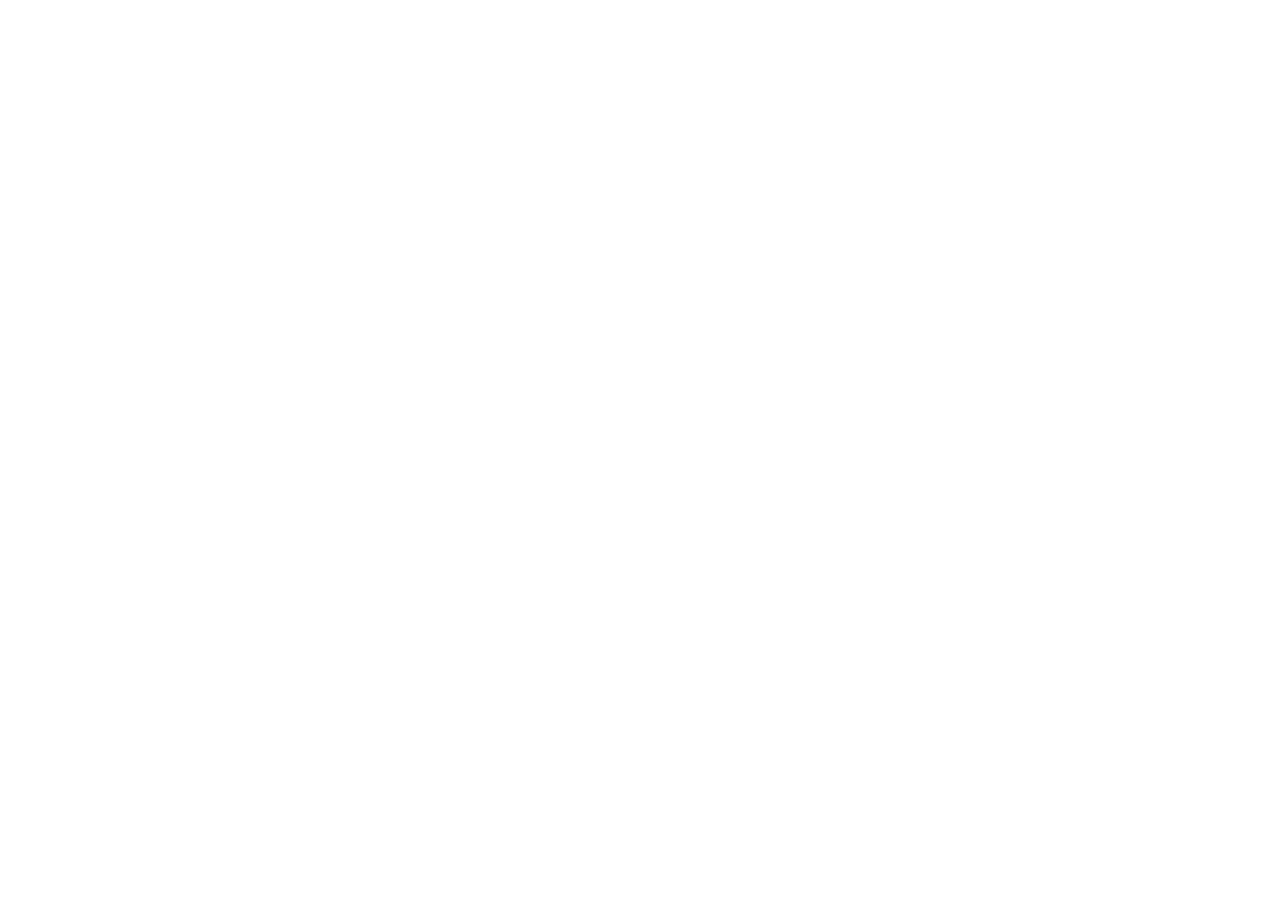
==== login.html @ f7ea00da "init project" ====
<!DOCTYPE html>
<html lang="en">

<head>
    <meta charset="UTF-8" />
    <meta name="viewport" content="width=device-width, initial-scale=1.0" />
    <meta http-equiv="X-UA-Compatible" content="ie=edge" />
    <title>Document</title>
</head>

<body></body>

</html>
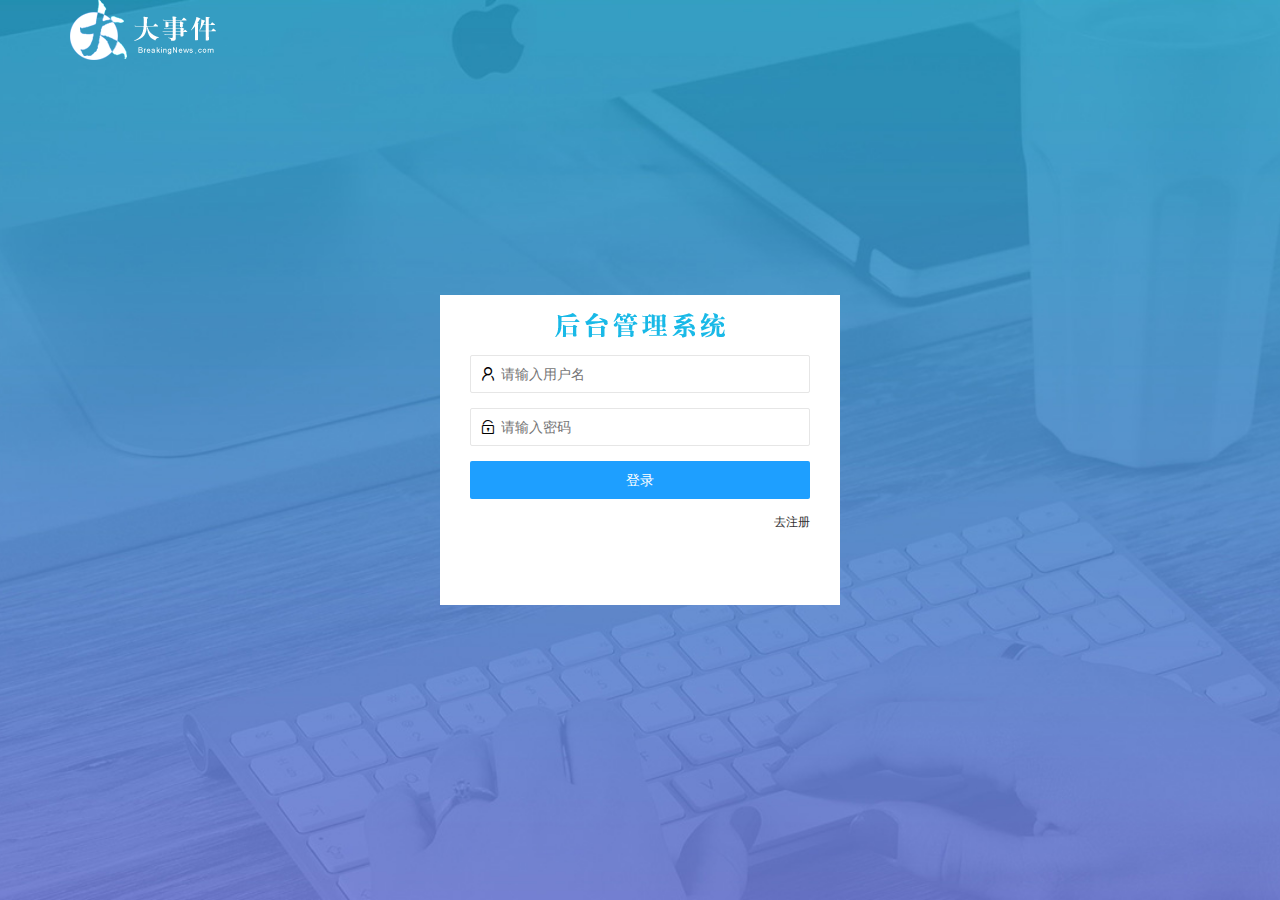
==== commit a73afab7: "完成了登录和注册功能" ====
--- a/login.html
+++ b/login.html
@@ -6,8 +6,70 @@
     <meta name="viewport" content="width=device-width, initial-scale=1.0" />
     <meta http-equiv="X-UA-Compatible" content="ie=edge" />
     <title>Document</title>
+    <link rel="stylesheet" href="./assets/lib/layui/css/layui.css" />
+    <link rel="stylesheet" href="./assets/fonts/iconfont.css" />
+    <link rel="stylesheet" href="./assets/css/login.css" />
 </head>
 
-<body></body>
+<body>
+    <div class="layui-main">
+        <img src="./assets/images/logo.png" alt="" />
+    </div>
+    <div class="loginAndRegBox">
+        <div class="box-title"></div>
+        <!-- 登录的div -->
+        <div class="login-box">
+            <form class="layui-form" action="" id="form-login">
+                <div class="layui-form-item">
+                    <i class="layui-icon layui-icon-username"></i>
+                    <input type="text" name="username" required lay-verify="required|username" placeholder="请输入用户名" autocomplete="off" class="layui-input" />
+                </div>
+                <div class="layui-form-item">
+                    <i class="layui-icon layui-icon-password"></i>
+                    <input type="password" name="password" required lay-verify="required|pass" placeholder="请输入密码" autocomplete="off" class="layui-input" />
+                </div>
+                <div class="layui-form-item">
+                    <button type="layui-btn" class="layui-btn layui-btn-fluid layui-btn-normal" lay-submit>
+                            登录
+                        </button>
+                </div>
+                <div class="layui-form-item" id="links">
+                    <a href="javascript:;" id="link_reg">去注册</a>
+                </div>
+            </form>
+        </div>
+        <!-- 注册的div -->
+        <div class="reg-box">
+            <form class="layui-form" id="form-reg">
+                <div class="layui-form-item">
+                    <i class="layui-icon layui-icon-username"></i>
+
+                    <input type="text" name="username" required lay-verify="required|username" placeholder="请输入用户名" autocomplete="off" class="layui-input" />
+                </div>
+                <div class="layui-form-item">
+                    <i class="layui-icon layui-icon-password"></i>
+
+                    <input type="password" name="password" required lay-verify="required|pass" placeholder="请输入密码" autocomplete="off" class="layui-input" />
+                </div>
+                <div class="layui-form-item">
+                    <i class="layui-icon layui-icon-password"></i>
+
+                    <input type="password" name="repassword" required lay-verify="required|pass|repass" placeholder="请再次输入密码" autocomplete="off" class="layui-input" />
+                </div>
+                <div class="layui-form-item">
+                    <button type="layui-btn" class="layui-btn layui-btn-fluid layui-btn-normal" lay-submit>
+                            注册
+                        </button>
+                </div>
+                <div class="layui-form-item" id="links">
+                    <a href="javascript:;" id="link_login">去登录</a>
+                </div>
+            </form>
+        </div>
+    </div>
+    <script src="./assets/lib/layui/layui.all.js"></script>
+    <script src="./assets/lib/jquery.js"></script>
+    <script src="./assets/js/login.js"></script>
+</body>
 
 </html>--- a/assets/lib/layui/css/layui.css
+++ b/assets/lib/layui/css/layui.css
@@ -0,0 +1,2 @@
+/** layui-v2.5.5 MIT License By https://www.layui.com */
+ .layui-inline,img{display:inline-block;vertical-align:middle}h1,h2,h3,h4,h5,h6{font-weight:400}.layui-edge,.layui-header,.layui-inline,.layui-main{position:relative}.layui-body,.layui-edge,.layui-elip{overflow:hidden}.layui-btn,.layui-edge,.layui-inline,img{vertical-align:middle}.layui-btn,.layui-disabled,.layui-icon,.layui-unselect{-moz-user-select:none;-webkit-user-select:none;-ms-user-select:none}.layui-elip,.layui-form-checkbox span,.layui-form-pane .layui-form-label{text-overflow:ellipsis;white-space:nowrap}.layui-breadcrumb,.layui-tree-btnGroup{visibility:hidden}blockquote,body,button,dd,div,dl,dt,form,h1,h2,h3,h4,h5,h6,input,li,ol,p,pre,td,textarea,th,ul{margin:0;padding:0;-webkit-tap-highlight-color:rgba(0,0,0,0)}a:active,a:hover{outline:0}img{border:none}li{list-style:none}table{border-collapse:collapse;border-spacing:0}h4,h5,h6{font-size:100%}button,input,optgroup,option,select,textarea{font-family:inherit;font-size:inherit;font-style:inherit;font-weight:inherit;outline:0}pre{white-space:pre-wrap;white-space:-moz-pre-wrap;white-space:-pre-wrap;white-space:-o-pre-wrap;word-wrap:break-word}body{line-height:24px;font:14px Helvetica Neue,Helvetica,PingFang SC,Tahoma,Arial,sans-serif}hr{height:1px;margin:10px 0;border:0;clear:both}a{color:#333;text-decoration:none}a:hover{color:#777}a cite{font-style:normal;*cursor:pointer}.layui-border-box,.layui-border-box *{box-sizing:border-box}.layui-box,.layui-box *{box-sizing:content-box}.layui-clear{clear:both;*zoom:1}.layui-clear:after{content:'\20';clear:both;*zoom:1;display:block;height:0}.layui-inline{*display:inline;*zoom:1}.layui-edge{display:inline-block;width:0;height:0;border-width:6px;border-style:dashed;border-color:transparent}.layui-edge-top{top:-4px;border-bottom-color:#999;border-bottom-style:solid}.layui-edge-right{border-left-color:#999;border-left-style:solid}.layui-edge-bottom{top:2px;border-top-color:#999;border-top-style:solid}.layui-edge-left{border-right-color:#999;border-right-style:solid}.layui-disabled,.layui-disabled:hover{color:#d2d2d2!important;cursor:not-allowed!important}.layui-circle{border-radius:100%}.layui-show{display:block!important}.layui-hide{display:none!important}@font-face{font-family:layui-icon;src:url(../font/iconfont.eot?v=250);src:url(../font/iconfont.eot?v=250#iefix) format('embedded-opentype'),url(../font/iconfont.woff2?v=250) format('woff2'),url(../font/iconfont.woff?v=250) format('woff'),url(../font/iconfont.ttf?v=250) format('truetype'),url(../font/iconfont.svg?v=250#layui-icon) format('svg')}.layui-icon{font-family:layui-icon!important;font-size:16px;font-style:normal;-webkit-font-smoothing:antialiased;-moz-osx-font-smoothing:grayscale}.layui-icon-reply-fill:before{content:"\e611"}.layui-icon-set-fill:before{content:"\e614"}.layui-icon-menu-fill:before{content:"\e60f"}.layui-icon-search:before{content:"\e615"}.layui-icon-share:before{content:"\e641"}.layui-icon-set-sm:before{content:"\e620"}.layui-icon-engine:before{content:"\e628"}.layui-icon-close:before{content:"\1006"}.layui-icon-close-fill:before{content:"\1007"}.layui-icon-chart-screen:before{content:"\e629"}.layui-icon-star:before{content:"\e600"}.layui-icon-circle-dot:before{content:"\e617"}.layui-icon-chat:before{content:"\e606"}.layui-icon-release:before{content:"\e609"}.layui-icon-list:before{content:"\e60a"}.layui-icon-chart:before{content:"\e62c"}.layui-icon-ok-circle:before{content:"\1005"}.layui-icon-layim-theme:before{content:"\e61b"}.layui-icon-table:before{content:"\e62d"}.layui-icon-right:before{content:"\e602"}.layui-icon-left:before{content:"\e603"}.layui-icon-cart-simple:before{content:"\e698"}.layui-icon-face-cry:before{content:"\e69c"}.layui-icon-face-smile:before{content:"\e6af"}.layui-icon-survey:before{content:"\e6b2"}.layui-icon-tree:before{content:"\e62e"}.layui-icon-upload-circle:before{content:"\e62f"}.layui-icon-add-circle:before{content:"\e61f"}.layui-icon-download-circle:before{content:"\e601"}.layui-icon-templeate-1:before{content:"\e630"}.layui-icon-util:before{content:"\e631"}.layui-icon-face-surprised:before{content:"\e664"}.layui-icon-edit:before{content:"\e642"}.layui-icon-speaker:before{content:"\e645"}.layui-icon-down:before{content:"\e61a"}.layui-icon-file:before{content:"\e621"}.layui-icon-layouts:before{content:"\e632"}.layui-icon-rate-half:before{content:"\e6c9"}.layui-icon-add-circle-fine:before{content:"\e608"}.layui-icon-prev-circle:before{content:"\e633"}.layui-icon-read:before{content:"\e705"}.layui-icon-404:before{content:"\e61c"}.layui-icon-carousel:before{content:"\e634"}.layui-icon-help:before{content:"\e607"}.layui-icon-code-circle:before{content:"\e635"}.layui-icon-water:before{content:"\e636"}.layui-icon-username:before{content:"\e66f"}.layui-icon-find-fill:before{content:"\e670"}.layui-icon-about:before{content:"\e60b"}.layui-icon-location:before{content:"\e715"}.layui-icon-up:before{content:"\e619"}.layui-icon-pause:before{content:"\e651"}.layui-icon-date:before{content:"\e637"}.layui-icon-layim-uploadfile:before{content:"\e61d"}.layui-icon-delete:before{content:"\e640"}.layui-icon-play:before{content:"\e652"}.layui-icon-top:before{content:"\e604"}.layui-icon-friends:before{content:"\e612"}.layui-icon-refresh-3:before{content:"\e9aa"}.layui-icon-ok:before{content:"\e605"}.layui-icon-layer:before{content:"\e638"}.layui-icon-face-smile-fine:before{content:"\e60c"}.layui-icon-dollar:before{content:"\e659"}.layui-icon-group:before{content:"\e613"}.layui-icon-layim-download:before{content:"\e61e"}.layui-icon-picture-fine:before{content:"\e60d"}.layui-icon-link:before{content:"\e64c"}.layui-icon-diamond:before{content:"\e735"}.layui-icon-log:before{content:"\e60e"}.layui-icon-rate-solid:before{content:"\e67a"}.layui-icon-fonts-del:before{content:"\e64f"}.layui-icon-unlink:before{content:"\e64d"}.layui-icon-fonts-clear:before{content:"\e639"}.layui-icon-triangle-r:before{content:"\e623"}.layui-icon-circle:before{content:"\e63f"}.layui-icon-radio:before{content:"\e643"}.layui-icon-align-center:before{content:"\e647"}.layui-icon-align-right:before{content:"\e648"}.layui-icon-align-left:before{content:"\e649"}.layui-icon-loading-1:before{content:"\e63e"}.layui-icon-return:before{content:"\e65c"}.layui-icon-fonts-strong:before{content:"\e62b"}.layui-icon-upload:before{content:"\e67c"}.layui-icon-dialogue:before{content:"\e63a"}.layui-icon-video:before{content:"\e6ed"}.layui-icon-headset:before{content:"\e6fc"}.layui-icon-cellphone-fine:before{content:"\e63b"}.layui-icon-add-1:before{content:"\e654"}.layui-icon-face-smile-b:before{content:"\e650"}.layui-icon-fonts-html:before{content:"\e64b"}.layui-icon-form:before{content:"\e63c"}.layui-icon-cart:before{content:"\e657"}.layui-icon-camera-fill:before{content:"\e65d"}.layui-icon-tabs:before{content:"\e62a"}.layui-icon-fonts-code:before{content:"\e64e"}.layui-icon-fire:before{content:"\e756"}.layui-icon-set:before{content:"\e716"}.layui-icon-fonts-u:before{content:"\e646"}.layui-icon-triangle-d:before{content:"\e625"}.layui-icon-tips:before{content:"\e702"}.layui-icon-picture:before{content:"\e64a"}.layui-icon-more-vertical:before{content:"\e671"}.layui-icon-flag:before{content:"\e66c"}.layui-icon-loading:before{content:"\e63d"}.layui-icon-fonts-i:before{content:"\e644"}.layui-icon-refresh-1:before{content:"\e666"}.layui-icon-rmb:before{content:"\e65e"}.layui-icon-home:before{content:"\e68e"}.layui-icon-user:before{content:"\e770"}.layui-icon-notice:before{content:"\e667"}.layui-icon-login-weibo:before{content:"\e675"}.layui-icon-voice:before{content:"\e688"}.layui-icon-upload-drag:before{content:"\e681"}.layui-icon-login-qq:before{content:"\e676"}.layui-icon-snowflake:before{content:"\e6b1"}.layui-icon-file-b:before{content:"\e655"}.layui-icon-template:before{content:"\e663"}.layui-icon-auz:before{content:"\e672"}.layui-icon-console:before{content:"\e665"}.layui-icon-app:before{content:"\e653"}.layui-icon-prev:before{content:"\e65a"}.layui-icon-website:before{content:"\e7ae"}.layui-icon-next:before{content:"\e65b"}.layui-icon-component:before{content:"\e857"}.layui-icon-more:before{content:"\e65f"}.layui-icon-login-wechat:before{content:"\e677"}.layui-icon-shrink-right:before{content:"\e668"}.layui-icon-spread-left:before{content:"\e66b"}.layui-icon-camera:before{content:"\e660"}.layui-icon-note:before{content:"\e66e"}.layui-icon-refresh:before{content:"\e669"}.layui-icon-female:before{content:"\e661"}.layui-icon-male:before{content:"\e662"}.layui-icon-password:before{content:"\e673"}.layui-icon-senior:before{content:"\e674"}.layui-icon-theme:before{content:"\e66a"}.layui-icon-tread:before{content:"\e6c5"}.layui-icon-praise:before{content:"\e6c6"}.layui-icon-star-fill:before{content:"\e658"}.layui-icon-rate:before{content:"\e67b"}.layui-icon-template-1:before{content:"\e656"}.layui-icon-vercode:before{content:"\e679"}.layui-icon-cellphone:before{content:"\e678"}.layui-icon-screen-full:before{content:"\e622"}.layui-icon-screen-restore:before{content:"\e758"}.layui-icon-cols:before{content:"\e610"}.layui-icon-export:before{content:"\e67d"}.layui-icon-print:before{content:"\e66d"}.layui-icon-slider:before{content:"\e714"}.layui-icon-addition:before{content:"\e624"}.layui-icon-subtraction:before{content:"\e67e"}.layui-icon-service:before{content:"\e626"}.layui-icon-transfer:before{content:"\e691"}.layui-main{width:1140px;margin:0 auto}.layui-header{z-index:1000;height:60px}.layui-header a:hover{transition:all .5s;-webkit-transition:all .5s}.layui-side{position:fixed;left:0;top:0;bottom:0;z-index:999;width:200px;overflow-x:hidden}.layui-side-scroll{position:relative;width:220px;height:100%;overflow-x:hidden}.layui-body{position:absolute;left:200px;right:0;top:0;bottom:0;z-index:998;width:auto;overflow-y:auto;box-sizing:border-box}.layui-layout-body{overflow:hidden}.layui-layout-admin .layui-header{background-color:#23262E}.layui-layout-admin .layui-side{top:60px;width:200px;overflow-x:hidden}.layui-layout-admin .layui-body{position:fixed;top:60px;bottom:44px}.layui-layout-admin .layui-main{width:auto;margin:0 15px}.layui-layout-admin .layui-footer{position:fixed;left:200px;right:0;bottom:0;height:44px;line-height:44px;padding:0 15px;background-color:#eee}.layui-layout-admin .layui-logo{position:absolute;left:0;top:0;width:200px;height:100%;line-height:60px;text-align:center;color:#009688;font-size:16px}.layui-layout-admin .layui-header .layui-nav{background:0 0}.layui-layout-left{position:absolute!important;left:200px;top:0}.layui-layout-right{position:absolute!important;right:0;top:0}.layui-container{position:relative;margin:0 auto;padding:0 15px;box-sizing:border-box}.layui-fluid{position:relative;margin:0 auto;padding:0 15px}.layui-row:after,.layui-row:before{content:'';display:block;clear:both}.layui-col-lg1,.layui-col-lg10,.layui-col-lg11,.layui-col-lg12,.layui-col-lg2,.layui-col-lg3,.layui-col-lg4,.layui-col-lg5,.layui-col-lg6,.layui-col-lg7,.layui-col-lg8,.layui-col-lg9,.layui-col-md1,.layui-col-md10,.layui-col-md11,.layui-col-md12,.layui-col-md2,.layui-col-md3,.layui-col-md4,.layui-col-md5,.layui-col-md6,.layui-col-md7,.layui-col-md8,.layui-col-md9,.layui-col-sm1,.layui-col-sm10,.layui-col-sm11,.layui-col-sm12,.layui-col-sm2,.layui-col-sm3,.layui-col-sm4,.layui-col-sm5,.layui-col-sm6,.layui-col-sm7,.layui-col-sm8,.layui-col-sm9,.layui-col-xs1,.layui-col-xs10,.layui-col-xs11,.layui-col-xs12,.layui-col-xs2,.layui-col-xs3,.layui-col-xs4,.layui-col-xs5,.layui-col-xs6,.layui-col-xs7,.layui-col-xs8,.layui-col-xs9{position:relative;display:block;box-sizing:border-box}.layui-col-xs1,.layui-col-xs10,.layui-col-xs11,.layui-col-xs12,.layui-col-xs2,.layui-col-xs3,.layui-col-xs4,.layui-col-xs5,.layui-col-xs6,.layui-col-xs7,.layui-col-xs8,.layui-col-xs9{float:left}.layui-col-xs1{width:8.33333333%}.layui-col-xs2{width:16.66666667%}.layui-col-xs3{width:25%}.layui-col-xs4{width:33.33333333%}.layui-col-xs5{width:41.66666667%}.layui-col-xs6{width:50%}.layui-col-xs7{width:58.33333333%}.layui-col-xs8{width:66.66666667%}.layui-col-xs9{width:75%}.layui-col-xs10{width:83.33333333%}.layui-col-xs11{width:91.66666667%}.layui-col-xs12{width:100%}.layui-col-xs-offset1{margin-left:8.33333333%}.layui-col-xs-offset2{margin-left:16.66666667%}.layui-col-xs-offset3{margin-left:25%}.layui-col-xs-offset4{margin-left:33.33333333%}.layui-col-xs-offset5{margin-left:41.66666667%}.layui-col-xs-offset6{margin-left:50%}.layui-col-xs-offset7{margin-left:58.33333333%}.layui-col-xs-offset8{margin-left:66.66666667%}.layui-col-xs-offset9{margin-left:75%}.layui-col-xs-offset10{margin-left:83.33333333%}.layui-col-xs-offset11{margin-left:91.66666667%}.layui-col-xs-offset12{margin-left:100%}@media screen and (max-width:768px){.layui-hide-xs{display:none!important}.layui-show-xs-block{display:block!important}.layui-show-xs-inline{display:inline!important}.layui-show-xs-inline-block{display:inline-block!important}}@media screen and (min-width:768px){.layui-container{width:750px}.layui-hide-sm{display:none!important}.layui-show-sm-block{display:block!important}.layui-show-sm-inline{display:inline!important}.layui-show-sm-inline-block{display:inline-block!important}.layui-col-sm1,.layui-col-sm10,.layui-col-sm11,.layui-col-sm12,.layui-col-sm2,.layui-col-sm3,.layui-col-sm4,.layui-col-sm5,.layui-col-sm6,.layui-col-sm7,.layui-col-sm8,.layui-col-sm9{float:left}.layui-col-sm1{width:8.33333333%}.layui-col-sm2{width:16.66666667%}.layui-col-sm3{width:25%}.layui-col-sm4{width:33.33333333%}.layui-col-sm5{width:41.66666667%}.layui-col-sm6{width:50%}.layui-col-sm7{width:58.33333333%}.layui-col-sm8{width:66.66666667%}.layui-col-sm9{width:75%}.layui-col-sm10{width:83.33333333%}.layui-col-sm11{width:91.66666667%}.layui-col-sm12{width:100%}.layui-col-sm-offset1{margin-left:8.33333333%}.layui-col-sm-offset2{margin-left:16.66666667%}.layui-col-sm-offset3{margin-left:25%}.layui-col-sm-offset4{margin-left:33.33333333%}.layui-col-sm-offset5{margin-left:41.66666667%}.layui-col-sm-offset6{margin-left:50%}.layui-col-sm-offset7{margin-left:58.33333333%}.layui-col-sm-offset8{margin-left:66.66666667%}.layui-col-sm-offset9{margin-left:75%}.layui-col-sm-offset10{margin-left:83.33333333%}.layui-col-sm-offset11{margin-left:91.66666667%}.layui-col-sm-offset12{margin-left:100%}}@media screen and (min-width:992px){.layui-container{width:970px}.layui-hide-md{display:none!important}.layui-show-md-block{display:block!important}.layui-show-md-inline{display:inline!important}.layui-show-md-inline-block{display:inline-block!important}.layui-col-md1,.layui-col-md10,.layui-col-md11,.layui-col-md12,.layui-col-md2,.layui-col-md3,.layui-col-md4,.layui-col-md5,.layui-col-md6,.layui-col-md7,.layui-col-md8,.layui-col-md9{float:left}.layui-col-md1{width:8.33333333%}.layui-col-md2{width:16.66666667%}.layui-col-md3{width:25%}.layui-col-md4{width:33.33333333%}.layui-col-md5{width:41.66666667%}.layui-col-md6{width:50%}.layui-col-md7{width:58.33333333%}.layui-col-md8{width:66.66666667%}.layui-col-md9{width:75%}.layui-col-md10{width:83.33333333%}.layui-col-md11{width:91.66666667%}.layui-col-md12{width:100%}.layui-col-md-offset1{margin-left:8.33333333%}.layui-col-md-offset2{margin-left:16.66666667%}.layui-col-md-offset3{margin-left:25%}.layui-col-md-offset4{margin-left:33.33333333%}.layui-col-md-offset5{margin-left:41.66666667%}.layui-col-md-offset6{margin-left:50%}.layui-col-md-offset7{margin-left:58.33333333%}.layui-col-md-offset8{margin-left:66.66666667%}.layui-col-md-offset9{margin-left:75%}.layui-col-md-offset10{margin-left:83.33333333%}.layui-col-md-offset11{margin-left:91.66666667%}.layui-col-md-offset12{margin-left:100%}}@media screen and (min-width:1200px){.layui-container{width:1170px}.layui-hide-lg{display:none!important}.layui-show-lg-block{display:block!important}.layui-show-lg-inline{display:inline!important}.layui-show-lg-inline-block{display:inline-block!important}.layui-col-lg1,.layui-col-lg10,.layui-col-lg11,.layui-col-lg12,.layui-col-lg2,.layui-col-lg3,.layui-col-lg4,.layui-col-lg5,.layui-col-lg6,.layui-col-lg7,.layui-col-lg8,.layui-col-lg9{float:left}.layui-col-lg1{width:8.33333333%}.layui-col-lg2{width:16.66666667%}.layui-col-lg3{width:25%}.layui-col-lg4{width:33.33333333%}.layui-col-lg5{width:41.66666667%}.layui-col-lg6{width:50%}.layui-col-lg7{width:58.33333333%}.layui-col-lg8{width:66.66666667%}.layui-col-lg9{width:75%}.layui-col-lg10{width:83.33333333%}.layui-col-lg11{width:91.66666667%}.layui-col-lg12{width:100%}.layui-col-lg-offset1{margin-left:8.33333333%}.layui-col-lg-offset2{margin-left:16.66666667%}.layui-col-lg-offset3{margin-left:25%}.layui-col-lg-offset4{margin-left:33.33333333%}.layui-col-lg-offset5{margin-left:41.66666667%}.layui-col-lg-offset6{margin-left:50%}.layui-col-lg-offset7{margin-left:58.33333333%}.layui-col-lg-offset8{margin-left:66.66666667%}.layui-col-lg-offset9{margin-left:75%}.layui-col-lg-offset10{margin-left:83.33333333%}.layui-col-lg-offset11{margin-left:91.66666667%}.layui-col-lg-offset12{margin-left:100%}}.layui-col-space1{margin:-.5px}.layui-col-space1>*{padding:.5px}.layui-col-space3{margin:-1.5px}.layui-col-space3>*{padding:1.5px}.layui-col-space5{margin:-2.5px}.layui-col-space5>*{padding:2.5px}.layui-col-space8{margin:-3.5px}.layui-col-space8>*{padding:3.5px}.layui-col-space10{margin:-5px}.layui-col-space10>*{padding:5px}.layui-col-space12{margin:-6px}.layui-col-space12>*{padding:6px}.layui-col-space15{margin:-7.5px}.layui-col-space15>*{padding:7.5px}.layui-col-space18{margin:-9px}.layui-col-space18>*{padding:9px}.layui-col-space20{margin:-10px}.layui-col-space20>*{padding:10px}.layui-col-space22{margin:-11px}.layui-col-space22>*{padding:11px}.layui-col-space25{margin:-12.5px}.layui-col-space25>*{padding:12.5px}.layui-col-space30{margin:-15px}.layui-col-space30>*{padding:15px}.layui-btn,.layui-input,.layui-select,.layui-textarea,.layui-upload-button{outline:0;-webkit-appearance:none;transition:all .3s;-webkit-transition:all .3s;box-sizing:border-box}.layui-elem-quote{margin-bottom:10px;padding:15px;line-height:22px;border-left:5px solid #009688;border-radius:0 2px 2px 0;background-color:#f2f2f2}.layui-quote-nm{border-style:solid;border-width:1px 1px 1px 5px;background:0 0}.layui-elem-field{margin-bottom:10px;padding:0;border-width:1px;border-style:solid}.layui-elem-field legend{margin-left:20px;padding:0 10px;font-size:20px;font-weight:300}.layui-field-title{margin:10px 0 20px;border-width:1px 0 0}.layui-field-box{padding:10px 15px}.layui-field-title .layui-field-box{padding:10px 0}.layui-progress{position:relative;height:6px;border-radius:20px;background-color:#e2e2e2}.layui-progress-bar{position:absolute;left:0;top:0;width:0;max-width:100%;height:6px;border-radius:20px;text-align:right;background-color:#5FB878;transition:all .3s;-webkit-transition:all .3s}.layui-progress-big,.layui-progress-big .layui-progress-bar{height:18px;line-height:18px}.layui-progress-text{position:relative;top:-20px;line-height:18px;font-size:12px;color:#666}.layui-progress-big .layui-progress-text{position:static;padding:0 10px;color:#fff}.layui-collapse{border-width:1px;border-style:solid;border-radius:2px}.layui-colla-content,.layui-colla-item{border-top-width:1px;border-top-style:solid}.layui-colla-item:first-child{border-top:none}.layui-colla-title{position:relative;height:42px;line-height:42px;padding:0 15px 0 35px;color:#333;background-color:#f2f2f2;cursor:pointer;font-size:14px;overflow:hidden}.layui-colla-content{display:none;padding:10px 15px;line-height:22px;color:#666}.layui-colla-icon{position:absolute;left:15px;top:0;font-size:14px}.layui-card{margin-bottom:15px;border-radius:2px;background-color:#fff;box-shadow:0 1px 2px 0 rgba(0,0,0,.05)}.layui-card:last-child{margin-bottom:0}.layui-card-header{position:relative;height:42px;line-height:42px;padding:0 15px;border-bottom:1px solid #f6f6f6;color:#333;border-radius:2px 2px 0 0;font-size:14px}.layui-bg-black,.layui-bg-blue,.layui-bg-cyan,.layui-bg-green,.layui-bg-orange,.layui-bg-red{color:#fff!important}.layui-card-body{position:relative;padding:10px 15px;line-height:24px}.layui-card-body[pad15]{padding:15px}.layui-card-body[pad20]{padding:20px}.layui-card-body .layui-table{margin:5px 0}.layui-card .layui-tab{margin:0}.layui-panel-window{position:relative;padding:15px;border-radius:0;border-top:5px solid #E6E6E6;background-color:#fff}.layui-auxiliar-moving{position:fixed;left:0;right:0;top:0;bottom:0;width:100%;height:100%;background:0 0;z-index:9999999999}.layui-form-label,.layui-form-mid,.layui-form-select,.layui-input-block,.layui-input-inline,.layui-textarea{position:relative}.layui-bg-red{background-color:#FF5722!important}.layui-bg-orange{background-color:#FFB800!important}.layui-bg-green{background-color:#009688!important}.layui-bg-cyan{background-color:#2F4056!important}.layui-bg-blue{background-color:#1E9FFF!important}.layui-bg-black{background-color:#393D49!important}.layui-bg-gray{background-color:#eee!important;color:#666!important}.layui-badge-rim,.layui-colla-content,.layui-colla-item,.layui-collapse,.layui-elem-field,.layui-form-pane .layui-form-item[pane],.layui-form-pane .layui-form-label,.layui-input,.layui-layedit,.layui-layedit-tool,.layui-quote-nm,.layui-select,.layui-tab-bar,.layui-tab-card,.layui-tab-title,.layui-tab-title .layui-this:after,.layui-textarea{border-color:#e6e6e6}.layui-timeline-item:before,hr{background-color:#e6e6e6}.layui-text{line-height:22px;font-size:14px;color:#666}.layui-text h1,.layui-text h2,.layui-text h3{font-weight:500;color:#333}.layui-text h1{font-size:30px}.layui-text h2{font-size:24px}.layui-text h3{font-size:18px}.layui-text a:not(.layui-btn){color:#01AAED}.layui-text a:not(.layui-btn):hover{text-decoration:underline}.layui-text ul{padding:5px 0 5px 15px}.layui-text ul li{margin-top:5px;list-style-type:disc}.layui-text em,.layui-word-aux{color:#999!important;padding:0 5px!important}.layui-btn{display:inline-block;height:38px;line-height:38px;padding:0 18px;background-color:#009688;color:#fff;white-space:nowrap;text-align:center;font-size:14px;border:none;border-radius:2px;cursor:pointer}.layui-btn:hover{opacity:.8;filter:alpha(opacity=80);color:#fff}.layui-btn:active{opacity:1;filter:alpha(opacity=100)}.layui-btn+.layui-btn{margin-left:10px}.layui-btn-container{font-size:0}.layui-btn-container .layui-btn{margin-right:10px;margin-bottom:10px}.layui-btn-container .layui-btn+.layui-btn{margin-left:0}.layui-table .layui-btn-container .layui-btn{margin-bottom:9px}.layui-btn-radius{border-radius:100px}.layui-btn .layui-icon{margin-right:3px;font-size:18px;vertical-align:bottom;vertical-align:middle\9}.layui-btn-primary{border:1px solid #C9C9C9;background-color:#fff;color:#555}.layui-btn-primary:hover{border-color:#009688;color:#333}.layui-btn-normal{background-color:#1E9FFF}.layui-btn-warm{background-color:#FFB800}.layui-btn-danger{background-color:#FF5722}.layui-btn-checked{background-color:#5FB878}.layui-btn-disabled,.layui-btn-disabled:active,.layui-btn-disabled:hover{border:1px solid #e6e6e6;background-color:#FBFBFB;color:#C9C9C9;cursor:not-allowed;opacity:1}.layui-btn-lg{height:44px;line-height:44px;padding:0 25px;font-size:16px}.layui-btn-sm{height:30px;line-height:30px;padding:0 10px;font-size:12px}.layui-btn-sm i{font-size:16px!important}.layui-btn-xs{height:22px;line-height:22px;padding:0 5px;font-size:12px}.layui-btn-xs i{font-size:14px!important}.layui-btn-group{display:inline-block;vertical-align:middle;font-size:0}.layui-btn-group .layui-btn{margin-left:0!important;margin-right:0!important;border-left:1px solid rgba(255,255,255,.5);border-radius:0}.layui-btn-group .layui-btn-primary{border-left:none}.layui-btn-group .layui-btn-primary:hover{border-color:#C9C9C9;color:#009688}.layui-btn-group .layui-btn:first-child{border-left:none;border-radius:2px 0 0 2px}.layui-btn-group .layui-btn-primary:first-child{border-left:1px solid #c9c9c9}.layui-btn-group .layui-btn:last-child{border-radius:0 2px 2px 0}.layui-btn-group .layui-btn+.layui-btn{margin-left:0}.layui-btn-group+.layui-btn-group{margin-left:10px}.layui-btn-fluid{width:100%}.layui-input,.layui-select,.layui-textarea{height:38px;line-height:1.3;line-height:38px\9;border-width:1px;border-style:solid;background-color:#fff;border-radius:2px}.layui-input::-webkit-input-placeholder,.layui-select::-webkit-input-placeholder,.layui-textarea::-webkit-input-placeholder{line-height:1.3}.layui-input,.layui-textarea{display:block;width:100%;padding-left:10px}.layui-input:hover,.layui-textarea:hover{border-color:#D2D2D2!important}.layui-input:focus,.layui-textarea:focus{border-color:#C9C9C9!important}.layui-textarea{min-height:100px;height:auto;line-height:20px;padding:6px 10px;resize:vertical}.layui-select{padding:0 10px}.layui-form input[type=checkbox],.layui-form input[type=radio],.layui-form select{display:none}.layui-form [lay-ignore]{display:initial}.layui-form-item{margin-bottom:15px;clear:both;*zoom:1}.layui-form-item:after{content:'\20';clear:both;*zoom:1;display:block;height:0}.layui-form-label{float:left;display:block;padding:9px 15px;width:80px;font-weight:400;line-height:20px;text-align:right}.layui-form-label-col{display:block;float:none;padding:9px 0;line-height:20px;text-align:left}.layui-form-item .layui-inline{margin-bottom:5px;margin-right:10px}.layui-input-block{margin-left:110px;min-height:36px}.layui-input-inline{display:inline-block;vertical-align:middle}.layui-form-item .layui-input-inline{float:left;width:190px;margin-right:10px}.layui-form-text .layui-input-inline{width:auto}.layui-form-mid{float:left;display:block;padding:9px 0!important;line-height:20px;margin-right:10px}.layui-form-danger+.layui-form-select .layui-input,.layui-form-danger:focus{border-color:#FF5722!important}.layui-form-select .layui-input{padding-right:30px;cursor:pointer}.layui-form-select .layui-edge{position:absolute;right:10px;top:50%;margin-top:-3px;cursor:pointer;border-width:6px;border-top-color:#c2c2c2;border-top-style:solid;transition:all .3s;-webkit-transition:all .3s}.layui-form-select dl{display:none;position:absolute;left:0;top:42px;padding:5px 0;z-index:899;min-width:100%;border:1px solid #d2d2d2;max-height:300px;overflow-y:auto;background-color:#fff;border-radius:2px;box-shadow:0 2px 4px rgba(0,0,0,.12);box-sizing:border-box}.layui-form-select dl dd,.layui-form-select dl dt{padding:0 10px;line-height:36px;white-space:nowrap;overflow:hidden;text-overflow:ellipsis}.layui-form-select dl dt{font-size:12px;color:#999}.layui-form-select dl dd{cursor:pointer}.layui-form-select dl dd:hover{background-color:#f2f2f2;-webkit-transition:.5s all;transition:.5s all}.layui-form-select .layui-select-group dd{padding-left:20px}.layui-form-select dl dd.layui-select-tips{padding-left:10px!important;color:#999}.layui-form-select dl dd.layui-this{background-color:#5FB878;color:#fff}.layui-form-checkbox,.layui-form-select dl dd.layui-disabled{background-color:#fff}.layui-form-selected dl{display:block}.layui-form-checkbox,.layui-form-checkbox *,.layui-form-switch{display:inline-block;vertical-align:middle}.layui-form-selected .layui-edge{margin-top:-9px;-webkit-transform:rotate(180deg);transform:rotate(180deg);margin-top:-3px\9}:root .layui-form-selected .layui-edge{margin-top:-9px\0/IE9}.layui-form-selectup dl{top:auto;bottom:42px}.layui-select-none{margin:5px 0;text-align:center;color:#999}.layui-select-disabled .layui-disabled{border-color:#eee!important}.layui-select-disabled .layui-edge{border-top-color:#d2d2d2}.layui-form-checkbox{position:relative;height:30px;line-height:30px;margin-right:10px;padding-right:30px;cursor:pointer;font-size:0;-webkit-transition:.1s linear;transition:.1s linear;box-sizing:border-box}.layui-form-checkbox span{padding:0 10px;height:100%;font-size:14px;border-radius:2px 0 0 2px;background-color:#d2d2d2;color:#fff;overflow:hidden}.layui-form-checkbox:hover span{background-color:#c2c2c2}.layui-form-checkbox i{position:absolute;right:0;top:0;width:30px;height:28px;border:1px solid #d2d2d2;border-left:none;border-radius:0 2px 2px 0;color:#fff;font-size:20px;text-align:center}.layui-form-checkbox:hover i{border-color:#c2c2c2;color:#c2c2c2}.layui-form-checked,.layui-form-checked:hover{border-color:#5FB878}.layui-form-checked span,.layui-form-checked:hover span{background-color:#5FB878}.layui-form-checked i,.layui-form-checked:hover i{color:#5FB878}.layui-form-item .layui-form-checkbox{margin-top:4px}.layui-form-checkbox[lay-skin=primary]{height:auto!important;line-height:normal!important;min-width:18px;min-height:18px;border:none!important;margin-right:0;padding-left:28px;padding-right:0;background:0 0}.layui-form-checkbox[lay-skin=primary] span{padding-left:0;padding-right:15px;line-height:18px;background:0 0;color:#666}.layui-form-checkbox[lay-skin=primary] i{right:auto;left:0;width:16px;height:16px;line-height:16px;border:1px solid #d2d2d2;font-size:12px;border-radius:2px;background-color:#fff;-webkit-transition:.1s linear;transition:.1s linear}.layui-form-checkbox[lay-skin=primary]:hover i{border-color:#5FB878;color:#fff}.layui-form-checked[lay-skin=primary] i{border-color:#5FB878!important;background-color:#5FB878;color:#fff}.layui-checkbox-disbaled[lay-skin=primary] span{background:0 0!important;color:#c2c2c2}.layui-checkbox-disbaled[lay-skin=primary]:hover i{border-color:#d2d2d2}.layui-form-item .layui-form-checkbox[lay-skin=primary]{margin-top:10px}.layui-form-switch{position:relative;height:22px;line-height:22px;min-width:35px;padding:0 5px;margin-top:8px;border:1px solid #d2d2d2;border-radius:20px;cursor:pointer;background-color:#fff;-webkit-transition:.1s linear;transition:.1s linear}.layui-form-switch i{position:absolute;left:5px;top:3px;width:16px;height:16px;border-radius:20px;background-color:#d2d2d2;-webkit-transition:.1s linear;transition:.1s linear}.layui-form-switch em{position:relative;top:0;width:25px;margin-left:21px;padding:0!important;text-align:center!important;color:#999!important;font-style:normal!important;font-size:12px}.layui-form-onswitch{border-color:#5FB878;background-color:#5FB878}.layui-checkbox-disbaled,.layui-checkbox-disbaled i{border-color:#e2e2e2!important}.layui-form-onswitch i{left:100%;margin-left:-21px;background-color:#fff}.layui-form-onswitch em{margin-left:5px;margin-right:21px;color:#fff!important}.layui-checkbox-disbaled span{background-color:#e2e2e2!important}.layui-checkbox-disbaled:hover i{color:#fff!important}[lay-radio]{display:none}.layui-form-radio,.layui-form-radio *{display:inline-block;vertical-align:middle}.layui-form-radio{line-height:28px;margin:6px 10px 0 0;padding-right:10px;cursor:pointer;font-size:0}.layui-form-radio *{font-size:14px}.layui-form-radio>i{margin-right:8px;font-size:22px;color:#c2c2c2}.layui-form-radio>i:hover,.layui-form-radioed>i{color:#5FB878}.layui-radio-disbaled>i{color:#e2e2e2!important}.layui-form-pane .layui-form-label{width:110px;padding:8px 15px;height:38px;line-height:20px;border-width:1px;border-style:solid;border-radius:2px 0 0 2px;text-align:center;background-color:#FBFBFB;overflow:hidden;box-sizing:border-box}.layui-form-pane .layui-input-inline{margin-left:-1px}.layui-form-pane .layui-input-block{margin-left:110px;left:-1px}.layui-form-pane .layui-input{border-radius:0 2px 2px 0}.layui-form-pane .layui-form-text .layui-form-label{float:none;width:100%;border-radius:2px;box-sizing:border-box;text-align:left}.layui-form-pane .layui-form-text .layui-input-inline{display:block;margin:0;top:-1px;clear:both}.layui-form-pane .layui-form-text .layui-input-block{margin:0;left:0;top:-1px}.layui-form-pane .layui-form-text .layui-textarea{min-height:100px;border-radius:0 0 2px 2px}.layui-form-pane .layui-form-checkbox{margin:4px 0 4px 10px}.layui-form-pane .layui-form-radio,.layui-form-pane .layui-form-switch{margin-top:6px;margin-left:10px}.layui-form-pane .layui-form-item[pane]{position:relative;border-width:1px;border-style:solid}.layui-form-pane .layui-form-item[pane] .layui-form-label{position:absolute;left:0;top:0;height:100%;border-width:0 1px 0 0}.layui-form-pane .layui-form-item[pane] .layui-input-inline{margin-left:110px}@media screen and (max-width:450px){.layui-form-item .layui-form-label{text-overflow:ellipsis;overflow:hidden;white-space:nowrap}.layui-form-item .layui-inline{display:block;margin-right:0;margin-bottom:20px;clear:both}.layui-form-item .layui-inline:after{content:'\20';clear:both;display:block;height:0}.layui-form-item .layui-input-inline{display:block;float:none;left:-3px;width:auto;margin:0 0 10px 112px}.layui-form-item .layui-input-inline+.layui-form-mid{margin-left:110px;top:-5px;padding:0}.layui-form-item .layui-form-checkbox{margin-right:5px;margin-bottom:5px}}.layui-layedit{border-width:1px;border-style:solid;border-radius:2px}.layui-layedit-tool{padding:3px 5px;border-bottom-width:1px;border-bottom-style:solid;font-size:0}.layedit-tool-fixed{position:fixed;top:0;border-top:1px solid #e2e2e2}.layui-layedit-tool .layedit-tool-mid,.layui-layedit-tool .layui-icon{display:inline-block;vertical-align:middle;text-align:center;font-size:14px}.layui-layedit-tool .layui-icon{position:relative;width:32px;height:30px;line-height:30px;margin:3px 5px;color:#777;cursor:pointer;border-radius:2px}.layui-layedit-tool .layui-icon:hover{color:#393D49}.layui-layedit-tool .layui-icon:active{color:#000}.layui-layedit-tool .layedit-tool-active{background-color:#e2e2e2;color:#000}.layui-layedit-tool .layui-disabled,.layui-layedit-tool .layui-disabled:hover{color:#d2d2d2;cursor:not-allowed}.layui-layedit-tool .layedit-tool-mid{width:1px;height:18px;margin:0 10px;background-color:#d2d2d2}.layedit-tool-html{width:50px!important;font-size:30px!important}.layedit-tool-b,.layedit-tool-code,.layedit-tool-help{font-size:16px!important}.layedit-tool-d,.layedit-tool-face,.layedit-tool-image,.layedit-tool-unlink{font-size:18px!important}.layedit-tool-image input{position:absolute;font-size:0;left:0;top:0;width:100%;height:100%;opacity:.01;filter:Alpha(opacity=1);cursor:pointer}.layui-layedit-iframe iframe{display:block;width:100%}#LAY_layedit_code{overflow:hidden}.layui-laypage{display:inline-block;*display:inline;*zoom:1;vertical-align:middle;margin:10px 0;font-size:0}.layui-laypage>a:first-child,.layui-laypage>a:first-child em{border-radius:2px 0 0 2px}.layui-laypage>a:last-child,.layui-laypage>a:last-child em{border-radius:0 2px 2px 0}.layui-laypage>:first-child{margin-left:0!important}.layui-laypage>:last-child{margin-right:0!important}.layui-laypage a,.layui-laypage button,.layui-laypage input,.layui-laypage select,.layui-laypage span{border:1px solid #e2e2e2}.layui-laypage a,.layui-laypage span{display:inline-block;*display:inline;*zoom:1;vertical-align:middle;padding:0 15px;height:28px;line-height:28px;margin:0 -1px 5px 0;background-color:#fff;color:#333;font-size:12px}.layui-flow-more a *,.layui-laypage input,.layui-table-view select[lay-ignore]{display:inline-block}.layui-laypage a:hover{color:#009688}.layui-laypage em{font-style:normal}.layui-laypage .layui-laypage-spr{color:#999;font-weight:700}.layui-laypage a{text-decoration:none}.layui-laypage .layui-laypage-curr{position:relative}.layui-laypage .layui-laypage-curr em{position:relative;color:#fff}.layui-laypage .layui-laypage-curr .layui-laypage-em{position:absolute;left:-1px;top:-1px;padding:1px;width:100%;height:100%;background-color:#009688}.layui-laypage-em{border-radius:2px}.layui-laypage-next em,.layui-laypage-prev em{font-family:Sim sun;font-size:16px}.layui-laypage .layui-laypage-count,.layui-laypage .layui-laypage-limits,.layui-laypage .layui-laypage-refresh,.layui-laypage .layui-laypage-skip{margin-left:10px;margin-right:10px;padding:0;border:none}.layui-laypage .layui-laypage-limits,.layui-laypage .layui-laypage-refresh{vertical-align:top}.layui-laypage .layui-laypage-refresh i{font-size:18px;cursor:pointer}.layui-laypage select{height:22px;padding:3px;border-radius:2px;cursor:pointer}.layui-laypage .layui-laypage-skip{height:30px;line-height:30px;color:#999}.layui-laypage button,.layui-laypage input{height:30px;line-height:30px;border-radius:2px;vertical-align:top;background-color:#fff;box-sizing:border-box}.layui-laypage input{width:40px;margin:0 10px;padding:0 3px;text-align:center}.layui-laypage input:focus,.layui-laypage select:focus{border-color:#009688!important}.layui-laypage button{margin-left:10px;padding:0 10px;cursor:pointer}.layui-table,.layui-table-view{margin:10px 0}.layui-flow-more{margin:10px 0;text-align:center;color:#999;font-size:14px}.layui-flow-more a{height:32px;line-height:32px}.layui-flow-more a *{vertical-align:top}.layui-flow-more a cite{padding:0 20px;border-radius:3px;background-color:#eee;color:#333;font-style:normal}.layui-flow-more a cite:hover{opacity:.8}.layui-flow-more a i{font-size:30px;color:#737383}.layui-table{width:100%;background-color:#fff;color:#666}.layui-table tr{transition:all .3s;-webkit-transition:all .3s}.layui-table th{text-align:left;font-weight:400}.layui-table tbody tr:hover,.layui-table thead tr,.layui-table-click,.layui-table-header,.layui-table-hover,.layui-table-mend,.layui-table-patch,.layui-table-tool,.layui-table-total,.layui-table-total tr,.layui-table[lay-even] tr:nth-child(even){background-color:#f2f2f2}.layui-table td,.layui-table th,.layui-table-col-set,.layui-table-fixed-r,.layui-table-grid-down,.layui-table-header,.layui-table-page,.layui-table-tips-main,.layui-table-tool,.layui-table-total,.layui-table-view,.layui-table[lay-skin=line],.layui-table[lay-skin=row]{border-width:1px;border-style:solid;border-color:#e6e6e6}.layui-table td,.layui-table th{position:relative;padding:9px 15px;min-height:20px;line-height:20px;font-size:14px}.layui-table[lay-skin=line] td,.layui-table[lay-skin=line] th{border-width:0 0 1px}.layui-table[lay-skin=row] td,.layui-table[lay-skin=row] th{border-width:0 1px 0 0}.layui-table[lay-skin=nob] td,.layui-table[lay-skin=nob] th{border:none}.layui-table img{max-width:100px}.layui-table[lay-size=lg] td,.layui-table[lay-size=lg] th{padding:15px 30px}.layui-table-view .layui-table[lay-size=lg] .layui-table-cell{height:40px;line-height:40px}.layui-table[lay-size=sm] td,.layui-table[lay-size=sm] th{font-size:12px;padding:5px 10px}.layui-table-view .layui-table[lay-size=sm] .layui-table-cell{height:20px;line-height:20px}.layui-table[lay-data]{display:none}.layui-table-box{position:relative;overflow:hidden}.layui-table-view .layui-table{position:relative;width:auto;margin:0}.layui-table-view .layui-table[lay-skin=line]{border-width:0 1px 0 0}.layui-table-view .layui-table[lay-skin=row]{border-width:0 0 1px}.layui-table-view .layui-table td,.layui-table-view .layui-table th{padding:5px 0;border-top:none;border-left:none}.layui-table-view .layui-table th.layui-unselect .layui-table-cell span{cursor:pointer}.layui-table-view .layui-table td{cursor:default}.layui-table-view .layui-table td[data-edit=text]{cursor:text}.layui-table-view .layui-form-checkbox[lay-skin=primary] i{width:18px;height:18px}.layui-table-view .layui-form-radio{line-height:0;padding:0}.layui-table-view .layui-form-radio>i{margin:0;font-size:20px}.layui-table-init{position:absolute;left:0;top:0;width:100%;height:100%;text-align:center;z-index:110}.layui-table-init .layui-icon{position:absolute;left:50%;top:50%;margin:-15px 0 0 -15px;font-size:30px;color:#c2c2c2}.layui-table-header{border-width:0 0 1px;overflow:hidden}.layui-table-header .layui-table{margin-bottom:-1px}.layui-table-tool .layui-inline[lay-event]{position:relative;width:26px;height:26px;padding:5px;line-height:16px;margin-right:10px;text-align:center;color:#333;border:1px solid #ccc;cursor:pointer;-webkit-transition:.5s all;transition:.5s all}.layui-table-tool .layui-inline[lay-event]:hover{border:1px solid #999}.layui-table-tool-temp{padding-right:120px}.layui-table-tool-self{position:absolute;right:17px;top:10px}.layui-table-tool .layui-table-tool-self .layui-inline[lay-event]{margin:0 0 0 10px}.layui-table-tool-panel{position:absolute;top:29px;left:-1px;padding:5px 0;min-width:150px;min-height:40px;border:1px solid #d2d2d2;text-align:left;overflow-y:auto;background-color:#fff;box-shadow:0 2px 4px rgba(0,0,0,.12)}.layui-table-cell,.layui-table-tool-panel li{overflow:hidden;text-overflow:ellipsis;white-space:nowrap}.layui-table-tool-panel li{padding:0 10px;line-height:30px;-webkit-transition:.5s all;transition:.5s all}.layui-table-tool-panel li .layui-form-checkbox[lay-skin=primary]{width:100%;padding-left:28px}.layui-table-tool-panel li:hover{background-color:#f2f2f2}.layui-table-tool-panel li .layui-form-checkbox[lay-skin=primary] i{position:absolute;left:0;top:0}.layui-table-tool-panel li .layui-form-checkbox[lay-skin=primary] span{padding:0}.layui-table-tool .layui-table-tool-self .layui-table-tool-panel{left:auto;right:-1px}.layui-table-col-set{position:absolute;right:0;top:0;width:20px;height:100%;border-width:0 0 0 1px;background-color:#fff}.layui-table-sort{width:10px;height:20px;margin-left:5px;cursor:pointer!important}.layui-table-sort .layui-edge{position:absolute;left:5px;border-width:5px}.layui-table-sort .layui-table-sort-asc{top:3px;border-top:none;border-bottom-style:solid;border-bottom-color:#b2b2b2}.layui-table-sort .layui-table-sort-asc:hover{border-bottom-color:#666}.layui-table-sort .layui-table-sort-desc{bottom:5px;border-bottom:none;border-top-style:solid;border-top-color:#b2b2b2}.layui-table-sort .layui-table-sort-desc:hover{border-top-color:#666}.layui-table-sort[lay-sort=asc] .layui-table-sort-asc{border-bottom-color:#000}.layui-table-sort[lay-sort=desc] .layui-table-sort-desc{border-top-color:#000}.layui-table-cell{height:28px;line-height:28px;padding:0 15px;position:relative;box-sizing:border-box}.layui-table-cell .layui-form-checkbox[lay-skin=primary]{top:-1px;padding:0}.layui-table-cell .layui-table-link{color:#01AAED}.laytable-cell-checkbox,.laytable-cell-numbers,.laytable-cell-radio,.laytable-cell-space{padding:0;text-align:center}.layui-table-body{position:relative;overflow:auto;margin-right:-1px;margin-bottom:-1px}.layui-table-body .layui-none{line-height:26px;padding:15px;text-align:center;color:#999}.layui-table-fixed{position:absolute;left:0;top:0;z-index:101}.layui-table-fixed .layui-table-body{overflow:hidden}.layui-table-fixed-l{box-shadow:0 -1px 8px rgba(0,0,0,.08)}.layui-table-fixed-r{left:auto;right:-1px;border-width:0 0 0 1px;box-shadow:-1px 0 8px rgba(0,0,0,.08)}.layui-table-fixed-r .layui-table-header{position:relative;overflow:visible}.layui-table-mend{position:absolute;right:-49px;top:0;height:100%;width:50px}.layui-table-tool{position:relative;z-index:890;width:100%;min-height:50px;line-height:30px;padding:10px 15px;border-width:0 0 1px}.layui-table-tool .layui-btn-container{margin-bottom:-10px}.layui-table-page,.layui-table-total{border-width:1px 0 0;margin-bottom:-1px;overflow:hidden}.layui-table-page{position:relative;width:100%;padding:7px 7px 0;height:41px;font-size:12px;white-space:nowrap}.layui-table-page>div{height:26px}.layui-table-page .layui-laypage{margin:0}.layui-table-page .layui-laypage a,.layui-table-page .layui-laypage span{height:26px;line-height:26px;margin-bottom:10px;border:none;background:0 0}.layui-table-page .layui-laypage a,.layui-table-page .layui-laypage span.layui-laypage-curr{padding:0 12px}.layui-table-page .layui-laypage span{margin-left:0;padding:0}.layui-table-page .layui-laypage .layui-laypage-prev{margin-left:-7px!important}.layui-table-page .layui-laypage .layui-laypage-curr .layui-laypage-em{left:0;top:0;padding:0}.layui-table-page .layui-laypage button,.layui-table-page .layui-laypage input{height:26px;line-height:26px}.layui-table-page .layui-laypage input{width:40px}.layui-table-page .layui-laypage button{padding:0 10px}.layui-table-page select{height:18px}.layui-table-patch .layui-table-cell{padding:0;width:30px}.layui-table-edit{position:absolute;left:0;top:0;width:100%;height:100%;padding:0 14px 1px;border-radius:0;box-shadow:1px 1px 20px rgba(0,0,0,.15)}.layui-table-edit:focus{border-color:#5FB878!important}select.layui-table-edit{padding:0 0 0 10px;border-color:#C9C9C9}.layui-table-view .layui-form-checkbox,.layui-table-view .layui-form-radio,.layui-table-view .layui-form-switch{top:0;margin:0;box-sizing:content-box}.layui-table-view .layui-form-checkbox{top:-1px;height:26px;line-height:26px}.layui-table-view .layui-form-checkbox i{height:26px}.layui-table-grid .layui-table-cell{overflow:visible}.layui-table-grid-down{position:absolute;top:0;right:0;width:26px;height:100%;padding:5px 0;border-width:0 0 0 1px;text-align:center;background-color:#fff;color:#999;cursor:pointer}.layui-table-grid-down .layui-icon{position:absolute;top:50%;left:50%;margin:-8px 0 0 -8px}.layui-table-grid-down:hover{background-color:#fbfbfb}body .layui-table-tips .layui-layer-content{background:0 0;padding:0;box-shadow:0 1px 6px rgba(0,0,0,.12)}.layui-table-tips-main{margin:-44px 0 0 -1px;max-height:150px;padding:8px 15px;font-size:14px;overflow-y:scroll;background-color:#fff;color:#666}.layui-table-tips-c{position:absolute;right:-3px;top:-13px;width:20px;height:20px;padding:3px;cursor:pointer;background-color:#666;border-radius:50%;color:#fff}.layui-table-tips-c:hover{background-color:#777}.layui-table-tips-c:before{position:relative;right:-2px}.layui-upload-file{display:none!important;opacity:.01;filter:Alpha(opacity=1)}.layui-upload-drag,.layui-upload-form,.layui-upload-wrap{display:inline-block}.layui-upload-list{margin:10px 0}.layui-upload-choose{padding:0 10px;color:#999}.layui-upload-drag{position:relative;padding:30px;border:1px dashed #e2e2e2;background-color:#fff;text-align:center;cursor:pointer;color:#999}.layui-upload-drag .layui-icon{font-size:50px;color:#009688}.layui-upload-drag[lay-over]{border-color:#009688}.layui-upload-iframe{position:absolute;width:0;height:0;border:0;visibility:hidden}.layui-upload-wrap{position:relative;vertical-align:middle}.layui-upload-wrap .layui-upload-file{display:block!important;position:absolute;left:0;top:0;z-index:10;font-size:100px;width:100%;height:100%;opacity:.01;filter:Alpha(opacity=1);cursor:pointer}.layui-transfer-active,.layui-transfer-box{display:inline-block;vertical-align:middle}.layui-transfer-box,.layui-transfer-header,.layui-transfer-search{border-width:0;border-style:solid;border-color:#e6e6e6}.layui-transfer-box{position:relative;border-width:1px;width:200px;height:360px;border-radius:2px;background-color:#fff}.layui-transfer-box .layui-form-checkbox{width:100%;margin:0!important}.layui-transfer-header{height:38px;line-height:38px;padding:0 10px;border-bottom-width:1px}.layui-transfer-search{position:relative;padding:10px;border-bottom-width:1px}.layui-transfer-search .layui-input{height:32px;padding-left:30px;font-size:12px}.layui-transfer-search .layui-icon-search{position:absolute;left:20px;top:50%;margin-top:-8px;color:#666}.layui-transfer-active{margin:0 15px}.layui-transfer-active .layui-btn{display:block;margin:0;padding:0 15px;background-color:#5FB878;border-color:#5FB878;color:#fff}.layui-transfer-active .layui-btn-disabled{background-color:#FBFBFB;border-color:#e6e6e6;color:#C9C9C9}.layui-transfer-active .layui-btn:first-child{margin-bottom:15px}.layui-transfer-active .layui-btn .layui-icon{margin:0;font-size:14px!important}.layui-transfer-data{padding:5px 0;overflow:auto}.layui-transfer-data li{height:32px;line-height:32px;padding:0 10px}.layui-transfer-data li:hover{background-color:#f2f2f2;transition:.5s all}.layui-transfer-data .layui-none{padding:15px 10px;text-align:center;color:#999}.layui-nav{position:relative;padding:0 20px;background-color:#393D49;color:#fff;border-radius:2px;font-size:0;box-sizing:border-box}.layui-nav *{font-size:14px}.layui-nav .layui-nav-item{position:relative;display:inline-block;*display:inline;*zoom:1;vertical-align:middle;line-height:60px}.layui-nav .layui-nav-item a{display:block;padding:0 20px;color:#fff;color:rgba(255,255,255,.7);transition:all .3s;-webkit-transition:all .3s}.layui-nav .layui-this:after,.layui-nav-bar,.layui-nav-tree .layui-nav-itemed:after{position:absolute;left:0;top:0;width:0;height:5px;background-color:#5FB878;transition:all .2s;-webkit-transition:all .2s}.layui-nav-bar{z-index:1000}.layui-nav .layui-nav-item a:hover,.layui-nav .layui-this a{color:#fff}.layui-nav .layui-this:after{content:'';top:auto;bottom:0;width:100%}.layui-nav-img{width:30px;height:30px;margin-right:10px;border-radius:50%}.layui-nav .layui-nav-more{content:'';width:0;height:0;border-style:solid dashed dashed;border-color:#fff transparent transparent;overflow:hidden;cursor:pointer;transition:all .2s;-webkit-transition:all .2s;position:absolute;top:50%;right:3px;margin-top:-3px;border-width:6px;border-top-color:rgba(255,255,255,.7)}.layui-nav .layui-nav-mored,.layui-nav-itemed>a .layui-nav-more{margin-top:-9px;border-style:dashed dashed solid;border-color:transparent transparent #fff}.layui-nav-child{display:none;position:absolute;left:0;top:65px;min-width:100%;line-height:36px;padding:5px 0;box-shadow:0 2px 4px rgba(0,0,0,.12);border:1px solid #d2d2d2;background-color:#fff;z-index:100;border-radius:2px;white-space:nowrap}.layui-nav .layui-nav-child a{color:#333}.layui-nav .layui-nav-child a:hover{background-color:#f2f2f2;color:#000}.layui-nav-child dd{position:relative}.layui-nav .layui-nav-child dd.layui-this a,.layui-nav-child dd.layui-this{background-color:#5FB878;color:#fff}.layui-nav-child dd.layui-this:after{display:none}.layui-nav-tree{width:200px;padding:0}.layui-nav-tree .layui-nav-item{display:block;width:100%;line-height:45px}.layui-nav-tree .layui-nav-item a{position:relative;height:45px;line-height:45px;text-overflow:ellipsis;overflow:hidden;white-space:nowrap}.layui-nav-tree .layui-nav-item a:hover{background-color:#4E5465}.layui-nav-tree .layui-nav-bar{width:5px;height:0;background-color:#009688}.layui-nav-tree .layui-nav-child dd.layui-this,.layui-nav-tree .layui-nav-child dd.layui-this a,.layui-nav-tree .layui-this,.layui-nav-tree .layui-this>a,.layui-nav-tree .layui-this>a:hover{background-color:#009688;color:#fff}.layui-nav-tree .layui-this:after{display:none}.layui-nav-itemed>a,.layui-nav-tree .layui-nav-title a,.layui-nav-tree .layui-nav-title a:hover{color:#fff!important}.layui-nav-tree .layui-nav-child{position:relative;z-index:0;top:0;border:none;box-shadow:none}.layui-nav-tree .layui-nav-child a{height:40px;line-height:40px;color:#fff;color:rgba(255,255,255,.7)}.layui-nav-tree .layui-nav-child,.layui-nav-tree .layui-nav-child a:hover{background:0 0;color:#fff}.layui-nav-tree .layui-nav-more{right:10px}.layui-nav-itemed>.layui-nav-child{display:block;padding:0;background-color:rgba(0,0,0,.3)!important}.layui-nav-itemed>.layui-nav-child>.layui-this>.layui-nav-child{display:block}.layui-nav-side{position:fixed;top:0;bottom:0;left:0;overflow-x:hidden;z-index:999}.layui-bg-blue .layui-nav-bar,.layui-bg-blue .layui-nav-itemed:after,.layui-bg-blue .layui-this:after{background-color:#93D1FF}.layui-bg-blue .layui-nav-child dd.layui-this{background-color:#1E9FFF}.layui-bg-blue .layui-nav-itemed>a,.layui-nav-tree.layui-bg-blue .layui-nav-title a,.layui-nav-tree.layui-bg-blue .layui-nav-title a:hover{background-color:#007DDB!important}.layui-breadcrumb{font-size:0}.layui-breadcrumb>*{font-size:14px}.layui-breadcrumb a{color:#999!important}.layui-breadcrumb a:hover{color:#5FB878!important}.layui-breadcrumb a cite{color:#666;font-style:normal}.layui-breadcrumb span[lay-separator]{margin:0 10px;color:#999}.layui-tab{margin:10px 0;text-align:left!important}.layui-tab[overflow]>.layui-tab-title{overflow:hidden}.layui-tab-title{position:relative;left:0;height:40px;white-space:nowrap;font-size:0;border-bottom-width:1px;border-bottom-style:solid;transition:all .2s;-webkit-transition:all .2s}.layui-tab-title li{display:inline-block;*display:inline;*zoom:1;vertical-align:middle;font-size:14px;transition:all .2s;-webkit-transition:all .2s;position:relative;line-height:40px;min-width:65px;padding:0 15px;text-align:center;cursor:pointer}.layui-tab-title li a{display:block}.layui-tab-title .layui-this{color:#000}.layui-tab-title .layui-this:after{position:absolute;left:0;top:0;content:'';width:100%;height:41px;border-width:1px;border-style:solid;border-bottom-color:#fff;border-radius:2px 2px 0 0;box-sizing:border-box;pointer-events:none}.layui-tab-bar{position:absolute;right:0;top:0;z-index:10;width:30px;height:39px;line-height:39px;border-width:1px;border-style:solid;border-radius:2px;text-align:center;background-color:#fff;cursor:pointer}.layui-tab-bar .layui-icon{position:relative;display:inline-block;top:3px;transition:all .3s;-webkit-transition:all .3s}.layui-tab-item{display:none}.layui-tab-more{padding-right:30px;height:auto!important;white-space:normal!important}.layui-tab-more li.layui-this:after{border-bottom-color:#e2e2e2;border-radius:2px}.layui-tab-more .layui-tab-bar .layui-icon{top:-2px;top:3px\9;-webkit-transform:rotate(180deg);transform:rotate(180deg)}:root .layui-tab-more .layui-tab-bar .layui-icon{top:-2px\0/IE9}.layui-tab-content{padding:10px}.layui-tab-title li .layui-tab-close{position:relative;display:inline-block;width:18px;height:18px;line-height:20px;margin-left:8px;top:1px;text-align:center;font-size:14px;color:#c2c2c2;transition:all .2s;-webkit-transition:all .2s}.layui-tab-title li .layui-tab-close:hover{border-radius:2px;background-color:#FF5722;color:#fff}.layui-tab-brief>.layui-tab-title .layui-this{color:#009688}.layui-tab-brief>.layui-tab-more li.layui-this:after,.layui-tab-brief>.layui-tab-title .layui-this:after{border:none;border-radius:0;border-bottom:2px solid #5FB878}.layui-tab-brief[overflow]>.layui-tab-title .layui-this:after{top:-1px}.layui-tab-card{border-width:1px;border-style:solid;border-radius:2px;box-shadow:0 2px 5px 0 rgba(0,0,0,.1)}.layui-tab-card>.layui-tab-title{background-color:#f2f2f2}.layui-tab-card>.layui-tab-title li{margin-right:-1px;margin-left:-1px}.layui-tab-card>.layui-tab-title .layui-this{background-color:#fff}.layui-tab-card>.layui-tab-title .layui-this:after{border-top:none;border-width:1px;border-bottom-color:#fff}.layui-tab-card>.layui-tab-title .layui-tab-bar{height:40px;line-height:40px;border-radius:0;border-top:none;border-right:none}.layui-tab-card>.layui-tab-more .layui-this{background:0 0;color:#5FB878}.layui-tab-card>.layui-tab-more .layui-this:after{border:none}.layui-timeline{padding-left:5px}.layui-timeline-item{position:relative;padding-bottom:20px}.layui-timeline-axis{position:absolute;left:-5px;top:0;z-index:10;width:20px;height:20px;line-height:20px;background-color:#fff;color:#5FB878;border-radius:50%;text-align:center;cursor:pointer}.layui-timeline-axis:hover{color:#FF5722}.layui-timeline-item:before{content:'';position:absolute;left:5px;top:0;z-index:0;width:1px;height:100%}.layui-timeline-item:last-child:before{display:none}.layui-timeline-item:first-child:before{display:block}.layui-timeline-content{padding-left:25px}.layui-timeline-title{position:relative;margin-bottom:10px}.layui-badge,.layui-badge-dot,.layui-badge-rim{position:relative;display:inline-block;padding:0 6px;font-size:12px;text-align:center;background-color:#FF5722;color:#fff;border-radius:2px}.layui-badge{height:18px;line-height:18px}.layui-badge-dot{width:8px;height:8px;padding:0;border-radius:50%}.layui-badge-rim{height:18px;line-height:18px;border-width:1px;border-style:solid;background-color:#fff;color:#666}.layui-btn .layui-badge,.layui-btn .layui-badge-dot{margin-left:5px}.layui-nav .layui-badge,.layui-nav .layui-badge-dot{position:absolute;top:50%;margin:-8px 6px 0}.layui-tab-title .layui-badge,.layui-tab-title .layui-badge-dot{left:5px;top:-2px}.layui-carousel{position:relative;left:0;top:0;background-color:#f8f8f8}.layui-carousel>[carousel-item]{position:relative;width:100%;height:100%;overflow:hidden}.layui-carousel>[carousel-item]:before{position:absolute;content:'\e63d';left:50%;top:50%;width:100px;line-height:20px;margin:-10px 0 0 -50px;text-align:center;color:#c2c2c2;font-family:layui-icon!important;font-size:30px;font-style:normal;-webkit-font-smoothing:antialiased;-moz-osx-font-smoothing:grayscale}.layui-carousel>[carousel-item]>*{display:none;position:absolute;left:0;top:0;width:100%;height:100%;background-color:#f8f8f8;transition-duration:.3s;-webkit-transition-duration:.3s}.layui-carousel-updown>*{-webkit-transition:.3s ease-in-out up;transition:.3s ease-in-out up}.layui-carousel-arrow{display:none\9;opacity:0;position:absolute;left:10px;top:50%;margin-top:-18px;width:36px;height:36px;line-height:36px;text-align:center;font-size:20px;border:0;border-radius:50%;background-color:rgba(0,0,0,.2);color:#fff;-webkit-transition-duration:.3s;transition-duration:.3s;cursor:pointer}.layui-carousel-arrow[lay-type=add]{left:auto!important;right:10px}.layui-carousel:hover .layui-carousel-arrow[lay-type=add],.layui-carousel[lay-arrow=always] .layui-carousel-arrow[lay-type=add]{right:20px}.layui-carousel[lay-arrow=always] .layui-carousel-arrow{opacity:1;left:20px}.layui-carousel[lay-arrow=none] .layui-carousel-arrow{display:none}.layui-carousel-arrow:hover,.layui-carousel-ind ul:hover{background-color:rgba(0,0,0,.35)}.layui-carousel:hover .layui-carousel-arrow{display:block\9;opacity:1;left:20px}.layui-carousel-ind{position:relative;top:-35px;width:100%;line-height:0!important;text-align:center;font-size:0}.layui-carousel[lay-indicator=outside]{margin-bottom:30px}.layui-carousel[lay-indicator=outside] .layui-carousel-ind{top:10px}.layui-carousel[lay-indicator=outside] .layui-carousel-ind ul{background-color:rgba(0,0,0,.5)}.layui-carousel[lay-indicator=none] .layui-carousel-ind{display:none}.layui-carousel-ind ul{display:inline-block;padding:5px;background-color:rgba(0,0,0,.2);border-radius:10px;-webkit-transition-duration:.3s;transition-duration:.3s}.layui-carousel-ind li{display:inline-block;width:10px;height:10px;margin:0 3px;font-size:14px;background-color:#e2e2e2;background-color:rgba(255,255,255,.5);border-radius:50%;cursor:pointer;-webkit-transition-duration:.3s;transition-duration:.3s}.layui-carousel-ind li:hover{background-color:rgba(255,255,255,.7)}.layui-carousel-ind li.layui-this{background-color:#fff}.layui-carousel>[carousel-item]>.layui-carousel-next,.layui-carousel>[carousel-item]>.layui-carousel-prev,.layui-carousel>[carousel-item]>.layui-this{display:block}.layui-carousel>[carousel-item]>.layui-this{left:0}.layui-carousel>[carousel-item]>.layui-carousel-prev{left:-100%}.layui-carousel>[carousel-item]>.layui-carousel-next{left:100%}.layui-carousel>[carousel-item]>.layui-carousel-next.layui-carousel-left,.layui-carousel>[carousel-item]>.layui-carousel-prev.layui-carousel-right{left:0}.layui-carousel>[carousel-item]>.layui-this.layui-carousel-left{left:-100%}.layui-carousel>[carousel-item]>.layui-this.layui-carousel-right{left:100%}.layui-carousel[lay-anim=updown] .layui-carousel-arrow{left:50%!important;top:20px;margin:0 0 0 -18px}.layui-carousel[lay-anim=updown]>[carousel-item]>*,.layui-carousel[lay-anim=fade]>[carousel-item]>*{left:0!important}.layui-carousel[lay-anim=updown] .layui-carousel-arrow[lay-type=add]{top:auto!important;bottom:20px}.layui-carousel[lay-anim=updown] .layui-carousel-ind{position:absolute;top:50%;right:20px;width:auto;height:auto}.layui-carousel[lay-anim=updown] .layui-carousel-ind ul{padding:3px 5px}.layui-carousel[lay-anim=updown] .layui-carousel-ind li{display:block;margin:6px 0}.layui-carousel[lay-anim=updown]>[carousel-item]>.layui-this{top:0}.layui-carousel[lay-anim=updown]>[carousel-item]>.layui-carousel-prev{top:-100%}.layui-carousel[lay-anim=updown]>[carousel-item]>.layui-carousel-next{top:100%}.layui-carousel[lay-anim=updown]>[carousel-item]>.layui-carousel-next.layui-carousel-left,.layui-carousel[lay-anim=updown]>[carousel-item]>.layui-carousel-prev.layui-carousel-right{top:0}.layui-carousel[lay-anim=updown]>[carousel-item]>.layui-this.layui-carousel-left{top:-100%}.layui-carousel[lay-anim=updown]>[carousel-item]>.layui-this.layui-carousel-right{top:100%}.layui-carousel[lay-anim=fade]>[carousel-item]>.layui-carousel-next,.layui-carousel[lay-anim=fade]>[carousel-item]>.layui-carousel-prev{opacity:0}.layui-carousel[lay-anim=fade]>[carousel-item]>.layui-carousel-next.layui-carousel-left,.layui-carousel[lay-anim=fade]>[carousel-item]>.layui-carousel-prev.layui-carousel-right{opacity:1}.layui-carousel[lay-anim=fade]>[carousel-item]>.layui-this.layui-carousel-left,.layui-carousel[lay-anim=fade]>[carousel-item]>.layui-this.layui-carousel-right{opacity:0}.layui-fixbar{position:fixed;right:15px;bottom:15px;z-index:999999}.layui-fixbar li{width:50px;height:50px;line-height:50px;margin-bottom:1px;text-align:center;cursor:pointer;font-size:30px;background-color:#9F9F9F;color:#fff;border-radius:2px;opacity:.95}.layui-fixbar li:hover{opacity:.85}.layui-fixbar li:active{opacity:1}.layui-fixbar .layui-fixbar-top{display:none;font-size:40px}body .layui-util-face{border:none;background:0 0}body .layui-util-face .layui-layer-content{padding:0;background-color:#fff;color:#666;box-shadow:none}.layui-util-face .layui-layer-TipsG{display:none}.layui-util-face ul{position:relative;width:372px;padding:10px;border:1px solid #D9D9D9;background-color:#fff;box-shadow:0 0 20px rgba(0,0,0,.2)}.layui-util-face ul li{cursor:pointer;float:left;border:1px solid #e8e8e8;height:22px;width:26px;overflow:hidden;margin:-1px 0 0 -1px;padding:4px 2px;text-align:center}.layui-util-face ul li:hover{position:relative;z-index:2;border:1px solid #eb7350;background:#fff9ec}.layui-code{position:relative;margin:10px 0;padding:15px;line-height:20px;border:1px solid #ddd;border-left-width:6px;background-color:#F2F2F2;color:#333;font-family:Courier New;font-size:12px}.layui-rate,.layui-rate *{display:inline-block;vertical-align:middle}.layui-rate{padding:10px 5px 10px 0;font-size:0}.layui-rate li i.layui-icon{font-size:20px;color:#FFB800;margin-right:5px;transition:all .3s;-webkit-transition:all .3s}.layui-rate li i:hover{cursor:pointer;transform:scale(1.12);-webkit-transform:scale(1.12)}.layui-rate[readonly] li i:hover{cursor:default;transform:scale(1)}.layui-colorpicker{width:26px;height:26px;border:1px solid #e6e6e6;padding:5px;border-radius:2px;line-height:24px;display:inline-block;cursor:pointer;transition:all .3s;-webkit-transition:all .3s}.layui-colorpicker:hover{border-color:#d2d2d2}.layui-colorpicker.layui-colorpicker-lg{width:34px;height:34px;line-height:32px}.layui-colorpicker.layui-colorpicker-sm{width:24px;height:24px;line-height:22px}.layui-colorpicker.layui-colorpicker-xs{width:22px;height:22px;line-height:20px}.layui-colorpicker-trigger-bgcolor{display:block;background:url([data-uri]);border-radius:2px}.layui-colorpicker-trigger-span{display:block;height:100%;box-sizing:border-box;border:1px solid rgba(0,0,0,.15);border-radius:2px;text-align:center}.layui-colorpicker-trigger-i{display:inline-block;color:#FFF;font-size:12px}.layui-colorpicker-trigger-i.layui-icon-close{color:#999}.layui-colorpicker-main{position:absolute;z-index:66666666;width:280px;padding:7px;background:#FFF;border:1px solid #d2d2d2;border-radius:2px;box-shadow:0 2px 4px rgba(0,0,0,.12)}.layui-colorpicker-main-wrapper{height:180px;position:relative}.layui-colorpicker-basis{width:260px;height:100%;position:relative}.layui-colorpicker-basis-white{width:100%;height:100%;position:absolute;top:0;left:0;background:linear-gradient(90deg,#FFF,hsla(0,0%,100%,0))}.layui-colorpicker-basis-black{width:100%;height:100%;position:absolute;top:0;left:0;background:linear-gradient(0deg,#000,transparent)}.layui-colorpicker-basis-cursor{width:10px;height:10px;border:1px solid #FFF;border-radius:50%;position:absolute;top:-3px;right:-3px;cursor:pointer}.layui-colorpicker-side{position:absolute;top:0;right:0;width:12px;height:100%;background:linear-gradient(red,#FF0,#0F0,#0FF,#00F,#F0F,red)}.layui-colorpicker-side-slider{width:100%;height:5px;box-shadow:0 0 1px #888;box-sizing:border-box;background:#FFF;border-radius:1px;border:1px solid #f0f0f0;cursor:pointer;position:absolute;left:0}.layui-colorpicker-main-alpha{display:none;height:12px;margin-top:7px;background:url([data-uri])}.layui-colorpicker-alpha-bgcolor{height:100%;position:relative}.layui-colorpicker-alpha-slider{width:5px;height:100%;box-shadow:0 0 1px #888;box-sizing:border-box;background:#FFF;border-radius:1px;border:1px solid #f0f0f0;cursor:pointer;position:absolute;top:0}.layui-colorpicker-main-pre{padding-top:7px;font-size:0}.layui-colorpicker-pre{width:20px;height:20px;border-radius:2px;display:inline-block;margin-left:6px;margin-bottom:7px;cursor:pointer}.layui-colorpicker-pre:nth-child(11n+1){margin-left:0}.layui-colorpicker-pre-isalpha{background:url([data-uri])}.layui-colorpicker-pre.layui-this{box-shadow:0 0 3px 2px rgba(0,0,0,.15)}.layui-colorpicker-pre>div{height:100%;border-radius:2px}.layui-colorpicker-main-input{text-align:right;padding-top:7px}.layui-colorpicker-main-input .layui-btn-container .layui-btn{margin:0 0 0 10px}.layui-colorpicker-main-input div.layui-inline{float:left;margin-right:10px;font-size:14px}.layui-colorpicker-main-input input.layui-input{width:150px;height:30px;color:#666}.layui-slider{height:4px;background:#e2e2e2;border-radius:3px;position:relative;cursor:pointer}.layui-slider-bar{border-radius:3px;position:absolute;height:100%}.layui-slider-step{position:absolute;top:0;width:4px;height:4px;border-radius:50%;background:#FFF;-webkit-transform:translateX(-50%);transform:translateX(-50%)}.layui-slider-wrap{width:36px;height:36px;position:absolute;top:-16px;-webkit-transform:translateX(-50%);transform:translateX(-50%);z-index:10;text-align:center}.layui-slider-wrap-btn{width:12px;height:12px;border-radius:50%;background:#FFF;display:inline-block;vertical-align:middle;cursor:pointer;transition:.3s}.layui-slider-wrap:after{content:"";height:100%;display:inline-block;vertical-align:middle}.layui-slider-wrap-btn.layui-slider-hover,.layui-slider-wrap-btn:hover{transform:scale(1.2)}.layui-slider-wrap-btn.layui-disabled:hover{transform:scale(1)!important}.layui-slider-tips{position:absolute;top:-42px;z-index:66666666;white-space:nowrap;display:none;-webkit-transform:translateX(-50%);transform:translateX(-50%);color:#FFF;background:#000;border-radius:3px;height:25px;line-height:25px;padding:0 10px}.layui-slider-tips:after{content:'';position:absolute;bottom:-12px;left:50%;margin-left:-6px;width:0;height:0;border-width:6px;border-style:solid;border-color:#000 transparent transparent}.layui-slider-input{width:70px;height:32px;border:1px solid #e6e6e6;border-radius:3px;font-size:16px;line-height:32px;position:absolute;right:0;top:-15px}.layui-slider-input-btn{display:none;position:absolute;top:0;right:0;width:20px;height:100%;border-left:1px solid #d2d2d2}.layui-slider-input-btn i{cursor:pointer;position:absolute;right:0;bottom:0;width:20px;height:50%;font-size:12px;line-height:16px;text-align:center;color:#999}.layui-slider-input-btn i:first-child{top:0;border-bottom:1px solid #d2d2d2}.layui-slider-input-txt{height:100%;font-size:14px}.layui-slider-input-txt input{height:100%;border:none}.layui-slider-input-btn i:hover{color:#009688}.layui-slider-vertical{width:4px;margin-left:34px}.layui-slider-vertical .layui-slider-bar{width:4px}.layui-slider-vertical .layui-slider-step{top:auto;left:0;-webkit-transform:translateY(50%);transform:translateY(50%)}.layui-slider-vertical .layui-slider-wrap{top:auto;left:-16px;-webkit-transform:translateY(50%);transform:translateY(50%)}.layui-slider-vertical .layui-slider-tips{top:auto;left:2px}@media \0screen{.layui-slider-wrap-btn{margin-left:-20px}.layui-slider-vertical .layui-slider-wrap-btn{margin-left:0;margin-bottom:-20px}.layui-slider-vertical .layui-slider-tips{margin-left:-8px}.layui-slider>span{margin-left:8px}}.layui-tree{line-height:22px}.layui-tree .layui-form-checkbox{margin:0!important}.layui-tree-set{width:100%;position:relative}.layui-tree-pack{display:none;padding-left:20px;position:relative}.layui-tree-iconClick,.layui-tree-main{display:inline-block;vertical-align:middle}.layui-tree-line .layui-tree-pack{padding-left:27px}.layui-tree-line .layui-tree-set .layui-tree-set:after{content:'';position:absolute;top:14px;left:-9px;width:17px;height:0;border-top:1px dotted #c0c4cc}.layui-tree-entry{position:relative;padding:3px 0;height:20px;white-space:nowrap}.layui-tree-entry:hover{background-color:#eee}.layui-tree-line .layui-tree-entry:hover{background-color:rgba(0,0,0,0)}.layui-tree-line .layui-tree-entry:hover .layui-tree-txt{color:#999;text-decoration:underline;transition:.3s}.layui-tree-main{cursor:pointer;padding-right:10px}.layui-tree-line .layui-tree-set:before{content:'';position:absolute;top:0;left:-9px;width:0;height:100%;border-left:1px dotted #c0c4cc}.layui-tree-line .layui-tree-set.layui-tree-setLineShort:before{height:13px}.layui-tree-line .layui-tree-set.layui-tree-setHide:before{height:0}.layui-tree-iconClick{position:relative;height:20px;line-height:20px;margin:0 10px;color:#c0c4cc}.layui-tree-icon{height:12px;line-height:12px;width:12px;text-align:center;border:1px solid #c0c4cc}.layui-tree-iconClick .layui-icon{font-size:18px}.layui-tree-icon .layui-icon{font-size:12px;color:#666}.layui-tree-iconArrow{padding:0 5px}.layui-tree-iconArrow:after{content:'';position:absolute;left:4px;top:3px;z-index:100;width:0;height:0;border-width:5px;border-style:solid;border-color:transparent transparent transparent #c0c4cc;transition:.5s}.layui-tree-btnGroup,.layui-tree-editInput{position:relative;vertical-align:middle;display:inline-block}.layui-tree-spread>.layui-tree-entry>.layui-tree-iconClick>.layui-tree-iconArrow:after{transform:rotate(90deg) translate(3px,4px)}.layui-tree-txt{display:inline-block;vertical-align:middle;color:#555}.layui-tree-search{margin-bottom:15px;color:#666}.layui-tree-btnGroup .layui-icon{display:inline-block;vertical-align:middle;padding:0 2px;cursor:pointer}.layui-tree-btnGroup .layui-icon:hover{color:#999;transition:.3s}.layui-tree-entry:hover .layui-tree-btnGroup{visibility:visible}.layui-tree-editInput{height:20px;line-height:20px;padding:0 3px;border:none;background-color:rgba(0,0,0,.05)}.layui-tree-emptyText{text-align:center;color:#999}.layui-anim{-webkit-animation-duration:.3s;animation-duration:.3s;-webkit-animation-fill-mode:both;animation-fill-mode:both}.layui-anim.layui-icon{display:inline-block}.layui-anim-loop{-webkit-animation-iteration-count:infinite;animation-iteration-count:infinite}.layui-trans,.layui-trans a{transition:all .3s;-webkit-transition:all .3s}@-webkit-keyframes layui-rotate{from{-webkit-transform:rotate(0)}to{-webkit-transform:rotate(360deg)}}@keyframes layui-rotate{from{transform:rotate(0)}to{transform:rotate(360deg)}}.layui-anim-rotate{-webkit-animation-name:layui-rotate;animation-name:layui-rotate;-webkit-animation-duration:1s;animation-duration:1s;-webkit-animation-timing-function:linear;animation-timing-function:linear}@-webkit-keyframes layui-up{from{-webkit-transform:translate3d(0,100%,0);opacity:.3}to{-webkit-transform:translate3d(0,0,0);opacity:1}}@keyframes layui-up{from{transform:translate3d(0,100%,0);opacity:.3}to{transform:translate3d(0,0,0);opacity:1}}.layui-anim-up{-webkit-animation-name:layui-up;animation-name:layui-up}@-webkit-keyframes layui-upbit{from{-webkit-transform:translate3d(0,30px,0);opacity:.3}to{-webkit-transform:translate3d(0,0,0);opacity:1}}@keyframes layui-upbit{from{transform:translate3d(0,30px,0);opacity:.3}to{transform:translate3d(0,0,0);opacity:1}}.layui-anim-upbit{-webkit-animation-name:layui-upbit;animation-name:layui-upbit}@-webkit-keyframes layui-scale{0%{opacity:.3;-webkit-transform:scale(.5)}100%{opacity:1;-webkit-transform:scale(1)}}@keyframes layui-scale{0%{opacity:.3;-ms-transform:scale(.5);transform:scale(.5)}100%{opacity:1;-ms-transform:scale(1);transform:scale(1)}}.layui-anim-scale{-webkit-animation-name:layui-scale;animation-name:layui-scale}@-webkit-keyframes layui-scale-spring{0%{opacity:.5;-webkit-transform:scale(.5)}80%{opacity:.8;-webkit-transform:scale(1.1)}100%{opacity:1;-webkit-transform:scale(1)}}@keyframes layui-scale-spring{0%{opacity:.5;transform:scale(.5)}80%{opacity:.8;transform:scale(1.1)}100%{opacity:1;transform:scale(1)}}.layui-anim-scaleSpring{-webkit-animation-name:layui-scale-spring;animation-name:layui-scale-spring}@-webkit-keyframes layui-fadein{0%{opacity:0}100%{opacity:1}}@keyframes layui-fadein{0%{opacity:0}100%{opacity:1}}.layui-anim-fadein{-webkit-animation-name:layui-fadein;animation-name:layui-fadein}@-webkit-keyframes layui-fadeout{0%{opacity:1}100%{opacity:0}}@keyframes layui-fadeout{0%{opacity:1}100%{opacity:0}}.layui-anim-fadeout{-webkit-animation-name:layui-fadeout;animation-name:layui-fadeout}--- a/assets/fonts/iconfont.css
+++ b/assets/fonts/iconfont.css
@@ -0,0 +1,37 @@
+@font-face {font-family: "iconfont";
+  src: url('iconfont.eot?t=1576139966484'); /* IE9 */
+  src: url('iconfont.eot?t=1576139966484#iefix') format('embedded-opentype'), /* IE6-IE8 */
+  url('[data-uri]') format('woff2'),
+  url('iconfont.woff?t=1576139966484') format('woff'),
+  url('iconfont.ttf?t=1576139966484') format('truetype'), /* chrome, firefox, opera, Safari, Android, iOS 4.2+ */
+  url('iconfont.svg?t=1576139966484#iconfont') format('svg'); /* iOS 4.1- */
+}
+
+.iconfont {
+  font-family: "iconfont" !important;
+  font-size: 16px;
+  font-style: normal;
+  -webkit-font-smoothing: antialiased;
+  -moz-osx-font-smoothing: grayscale;
+}
+
+.icon-home:before {
+  content: "\e6a9";
+}
+
+.icon-user:before {
+  content: "\e614";
+}
+
+.icon-pinglun:before {
+  content: "\e616";
+}
+
+.icon-tuichu:before {
+  content: "\e865";
+}
+
+.icon-16:before {
+  content: "\e615";
+}
+
--- a/assets/css/login.css
+++ b/assets/css/login.css
@@ -0,0 +1,56 @@
+html,
+body {
+    padding: 0;
+    margin: 0;
+    height: 100%;
+    width: 100%;
+    background: url("../images/login_bg.jpg") no-repeat center;
+    background-size: cover;
+}
+
+.loginAndRegBox {
+    position: absolute;
+    top: 50%;
+    left: 50%;
+    transform: translate(-50%, -50%);
+    background-color: #fff;
+    height: 310px;
+    width: 400px;
+}
+
+.box-title {
+    height: 60px;
+    background: url("../images/login_title.png") no-repeat center;
+}
+
+.reg-box {
+    display: none;
+}
+
+.layui-form {
+    padding: 0 30px;
+}
+
+.layui-form-item {
+    position: relative;
+}
+
+.layui-icon {
+    position: absolute;
+    top: 50%;
+    left: 10px;
+    transform: translateY(-50%);
+}
+
+.layui-input {
+    padding-left: 30px;
+}
+
+#links {
+    display: flex;
+    justify-content: flex-end;
+}
+
+#links a {
+    font-size: 12px;
+}